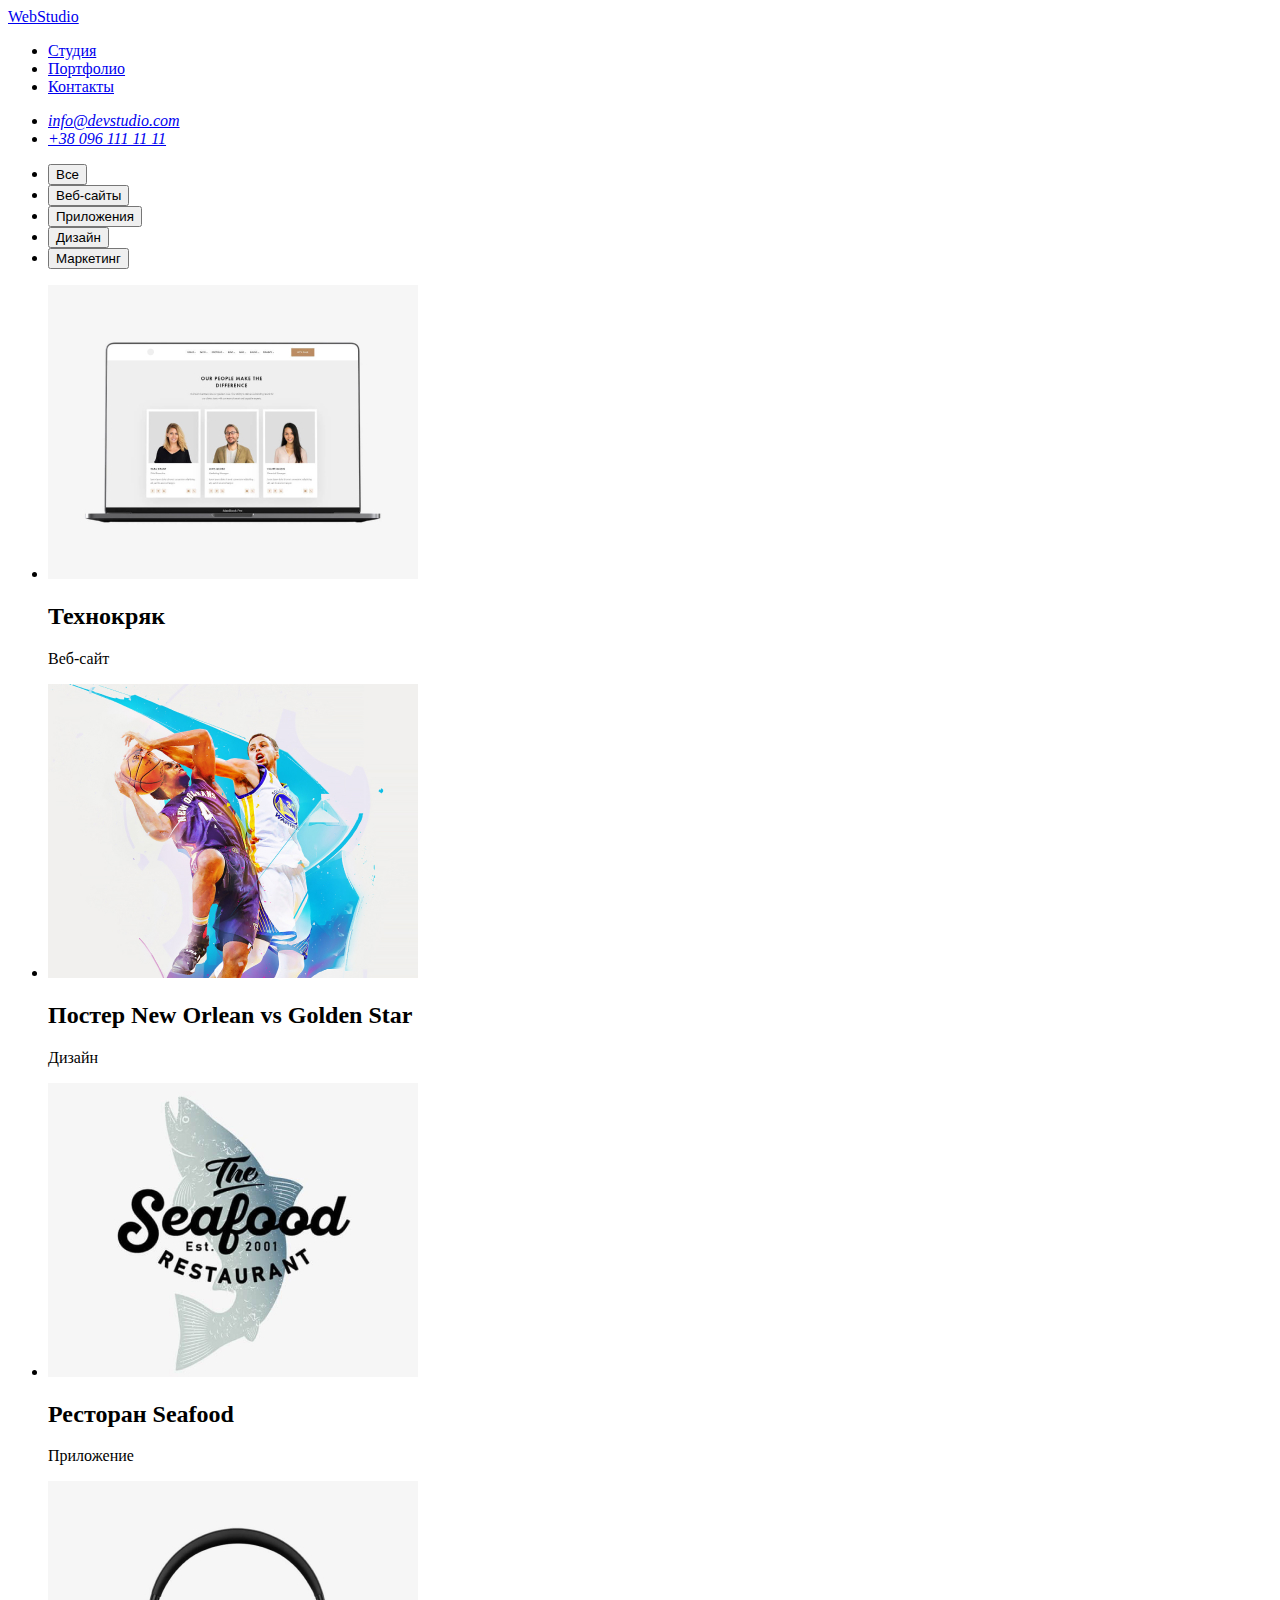
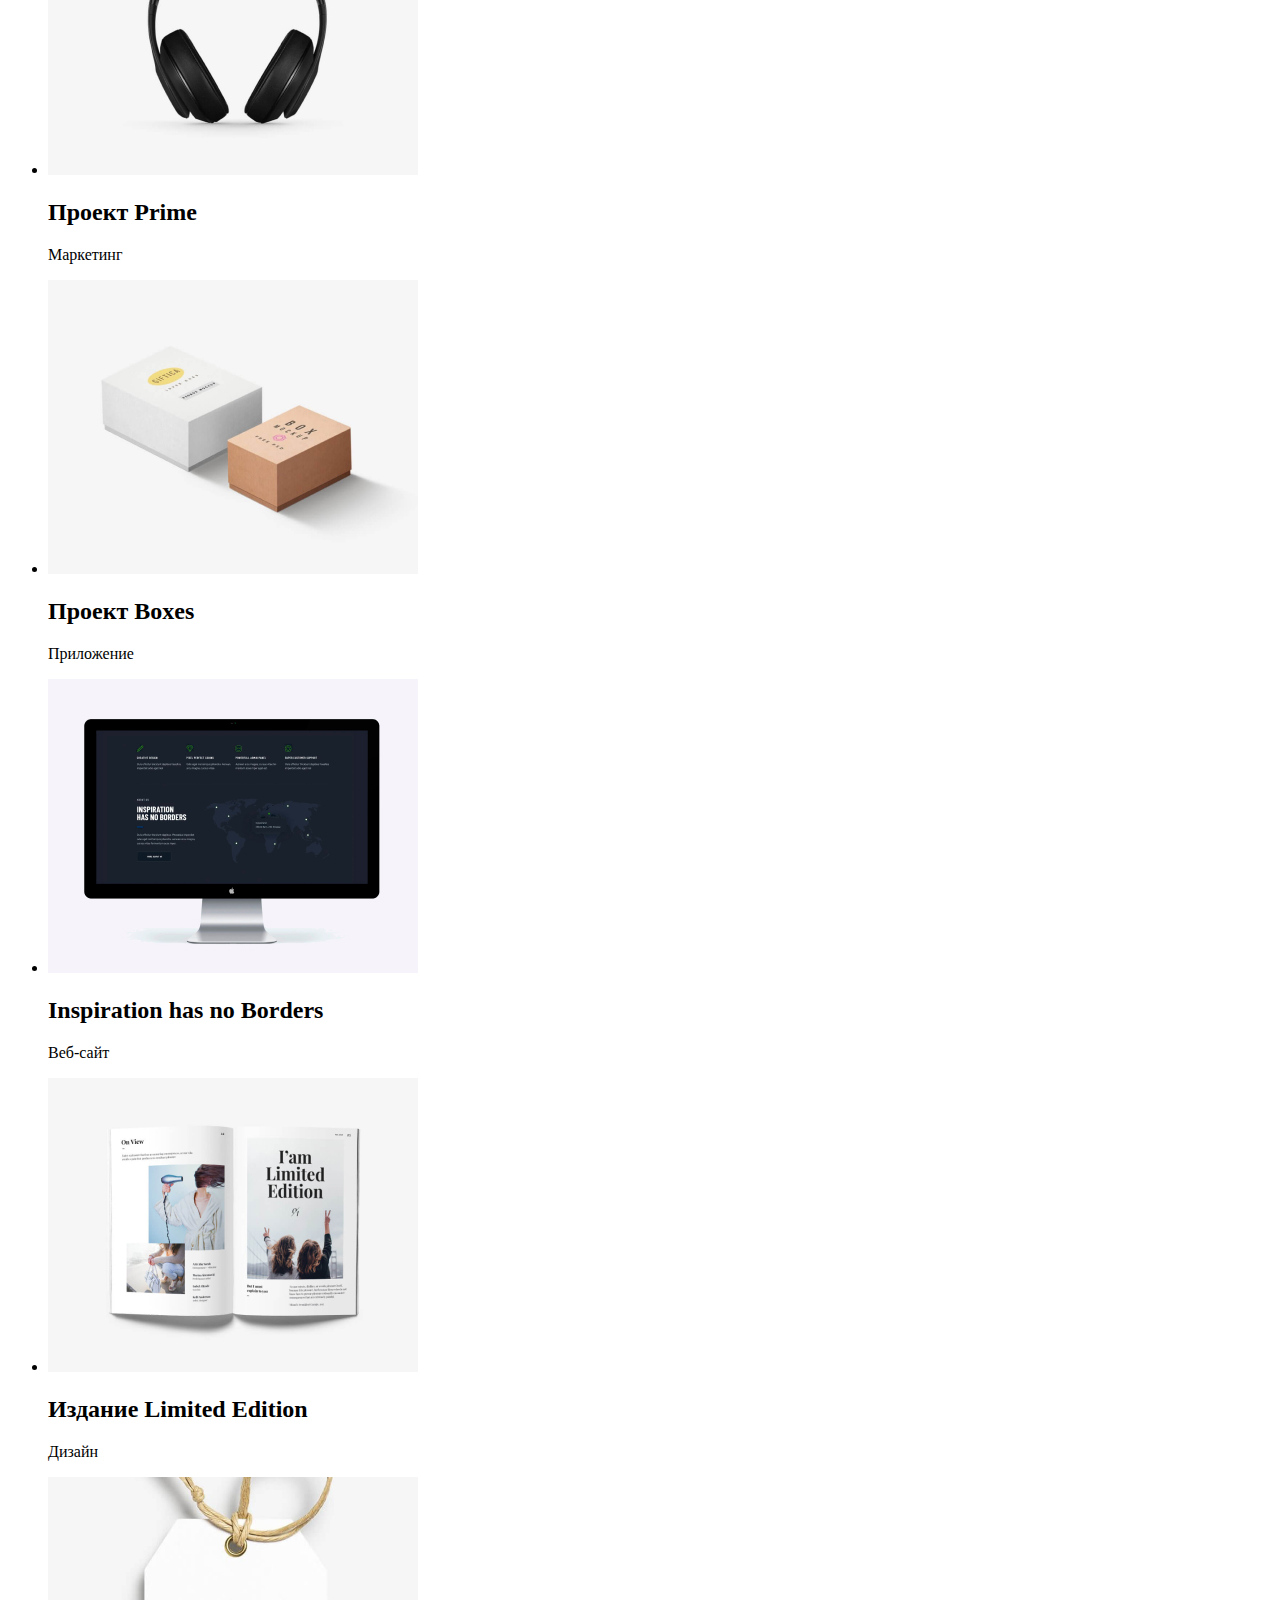
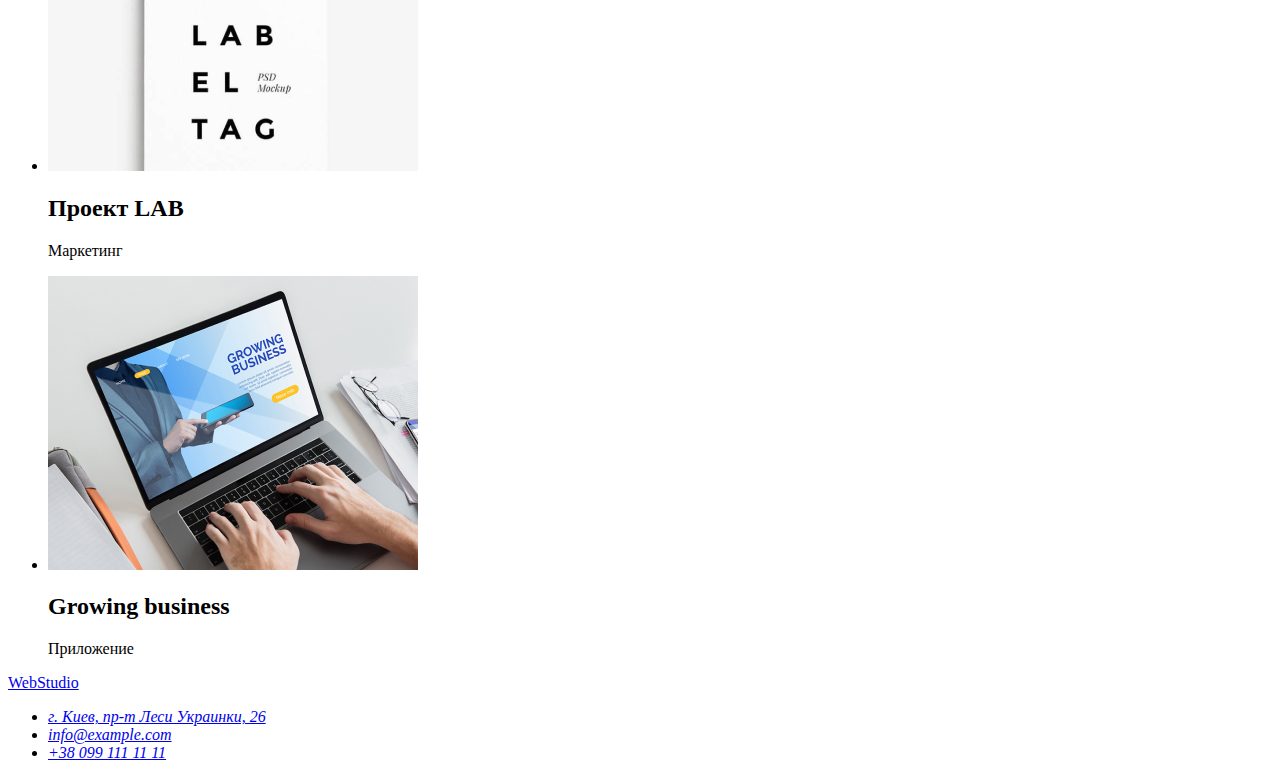
==== portfolio.html @ 5e10f969 "Adds and mark ups portfolio.html" ====
<!DOCTYPE html>
<html lang="ru">
<head>
    <meta charset="UTF-8">
    <meta name="viewport" content="width=device-width, initial-scale=1.0">
    <title>Portfolio</title>
    <link rel="stylesheet" href="./css/visually-hidden.css" />
    <link rel="stylesheet" href="./css/styles.css" />
</head>

<body>
    <header>
        <!--Navigation area-->
        <nav>
            <a href="./index.html" aria-label="логотип сайта" lang="en">WebStudio</a>
            <ul>
                <li>
                    <a href="./index.html">Студия</a>
                </li>
                <li>
                    <a href="./portfolio.html">Портфолио</a>
                </li>
                <li>
                    <a href="#">Контакты</a>
                </li>
            </ul>
        </nav>
        <!--Contacts area-->
        <address>
            <ul>
                <li><a href="mailto:info@devstudio.com">info@devstudio.com</a></li>
                <li><a href="tel:+380961111111">+38 096 111 11 11</a></li>
            </ul>
        </address>
    </header>

    <main>
        <!--Projects area-->
        <section>
            <h1 class="visually-hidden">Нашы Проекты</h1>
            <ul>
                <li>
                    <button class="button">Все</button>
                </li>
                <li>
                    <button class="button">Веб-сайты</button>
                </li>
                <li>
                    <button class="button">Приложения</button>
                </li>
                <li>
                    <button class="button">Дизайн</button>
                </li>
                <li>
                    <button class="button">Маркетинг</button>
                </li>
            </ul>
            <ul>
                <li>
                    <img src="images/projects/project-1.jpg" 
                    alt="Проект сайта"
                    width="370" height="294"> 
                    <h2>Технокряк</h2>
                    <p>Веб-сайт</p>
                </li>
                <li>
                    <img src="images/projects/project-2.jpg" 
                    alt="Постер для баскетбольного матча"
                    width="370" height="294"> 
                    <h2>Постер New Orlean vs Golden Star</h2>
                    <p>Дизайн</p>
                </li>
                <li>
                    <img src="images/projects/project-3.jpg" 
                    alt="Логотим морського ресторана"
                    width="370" height="294"> 
                    <h2>Ресторан Seafood</h2>
                    <p>Приложение</p>
                </li>
                <li>
                    <img src="images/projects/project-4.jpg" 
                    alt="Беспроводные наушники Прайм"
                    width="370" height="294"> 
                    <h2>Проект Prime</h2>
                    <p>Маркетинг</p>
                </li>
                <li>
                    <img src="images/projects/project-5.jpg" 
                    alt="Две Коробки"
                    width="370" height="294"> 
                    <h2>Проект Boxes</h2>
                    <p>Приложение</p>
                </li>
                <li>
                    <img src="images/projects/project-6.jpg" 
                    alt="Сайт о вдохновение без границ"
                    width="370" height="294"> 
                    <h2>Inspiration has no Borders</h2>
                    <p>Веб-сайт</p>
                </li>
                <li>
                    <img src="images/projects/project-7.jpg" 
                    alt="Дизайн издания"
                    width="370" height="294"> 
                    <h2>Издание Limited Edition</h2>
                    <p>Дизайн</p>
                </li>
                <li>
                    <img src="images/projects/project-8.jpg" 
                    alt="Проект Лаб Ель Таг"
                    width="370" height="294"> 
                    <h2>Проект LAB</h2>
                    <p>Маркетинг</p>
                </li>
                <li>
                    <img src="images/projects/project-9.jpg" 
                    alt="Сайт об развитие бизнеса"
                    width="370" height="294"> 
                    <h2>Growing business</h2>
                    <p>Приложение</p>
                </li>
            </ul>
        </section>
    </main>

    <footer>
        <!--Address Info-->
        <a href="./index.html" aria-label="логотип сайта" lang="en">WebStudio</a>
        <address>
            <ul>
                <li>
                    <a href="https://goo.gl/maps/2tUUcAxCezGDa8WKA" target="_blank" rel="noreferrer noopener">г. Киев, пр-т
                        Леси Украинки, 26</a>
                </li>
                <li>
                    <a href="mailto:info@example.com">info@example.com</a>
                </li>
                <li>
                    <a href="tel:+380991111111">+38 099 111 11 11</a>
                </li>
            </ul>
        </address>
    </footer>
    
</body>
</html>
---- css/visually-hidden.css ----
.visually-hidden {
  position: absolute;
  width: 1px;
  height: 1px;
  margin: -1px;
  border: 0;
  padding: 0;

  white-space: nowrap;
  clip-path: inset(100%);
  clip: rect(0 0 0 0);
  overflow: hidden;
}
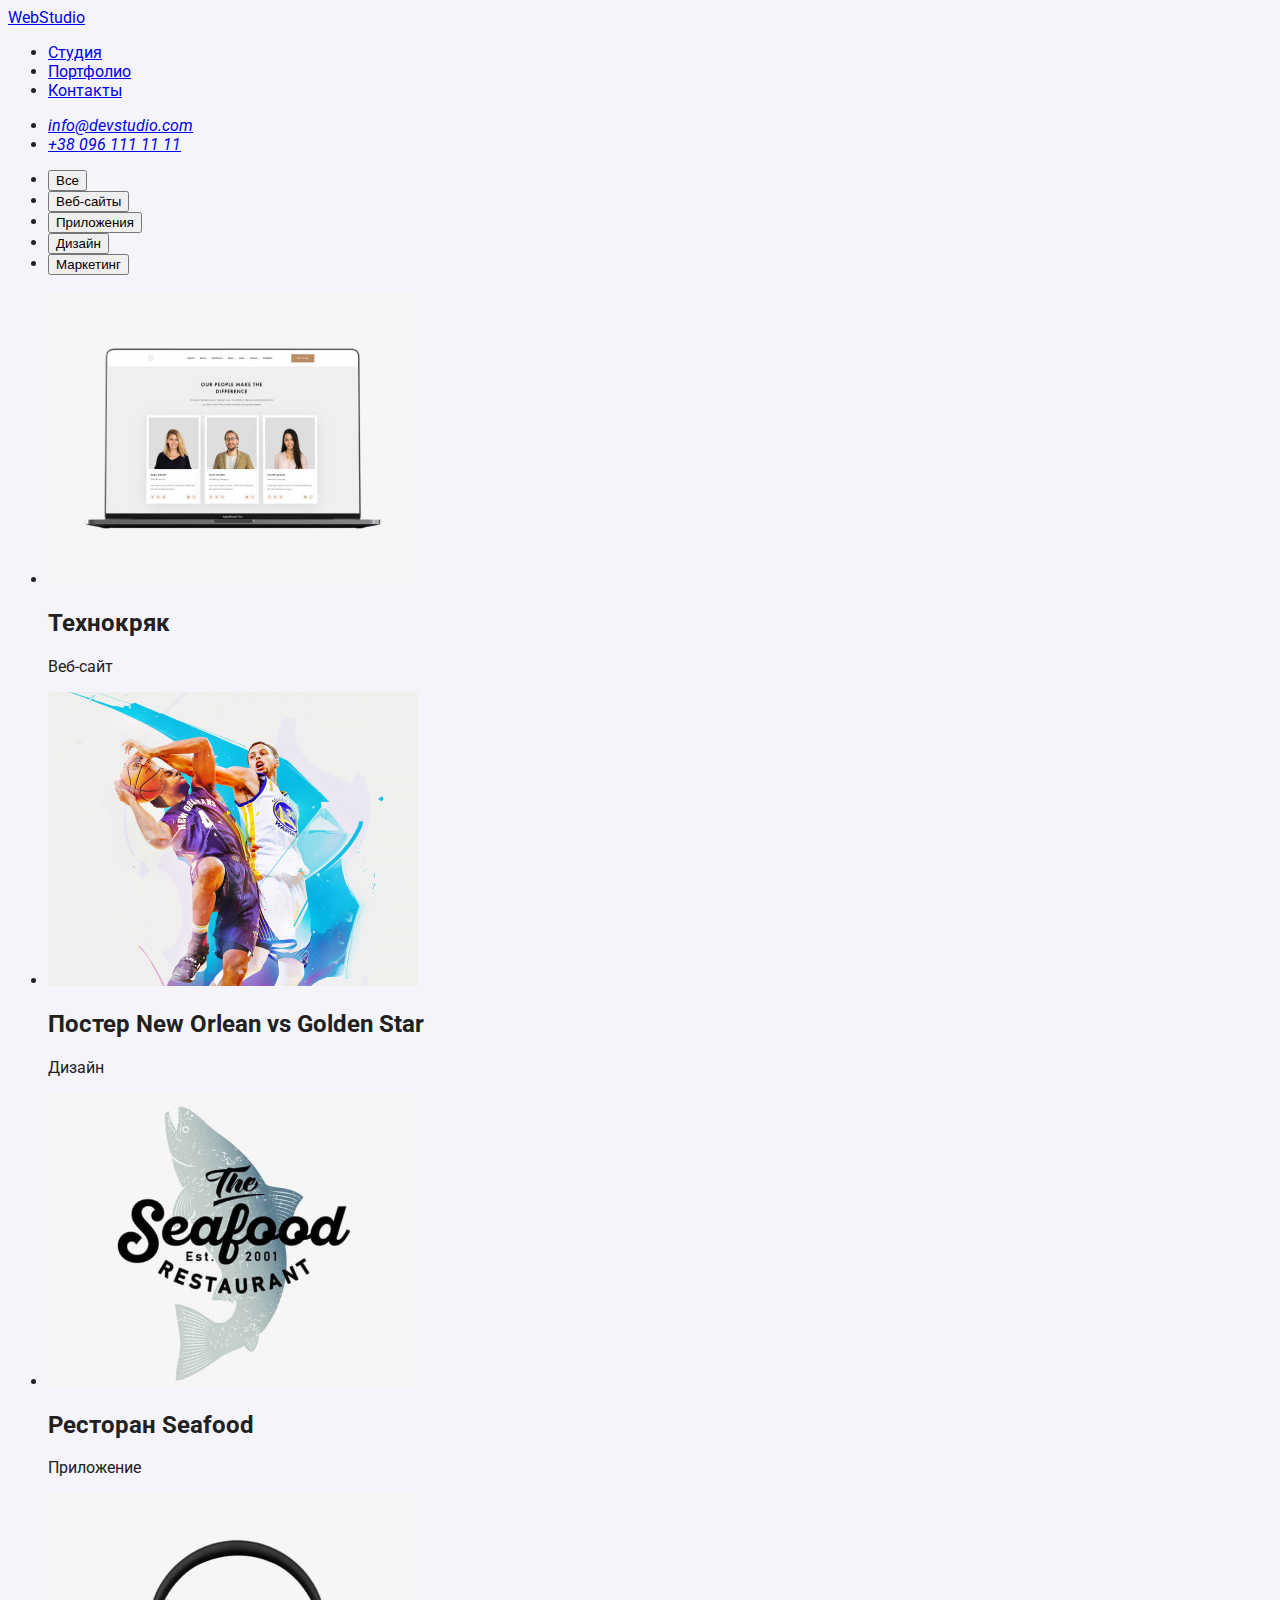
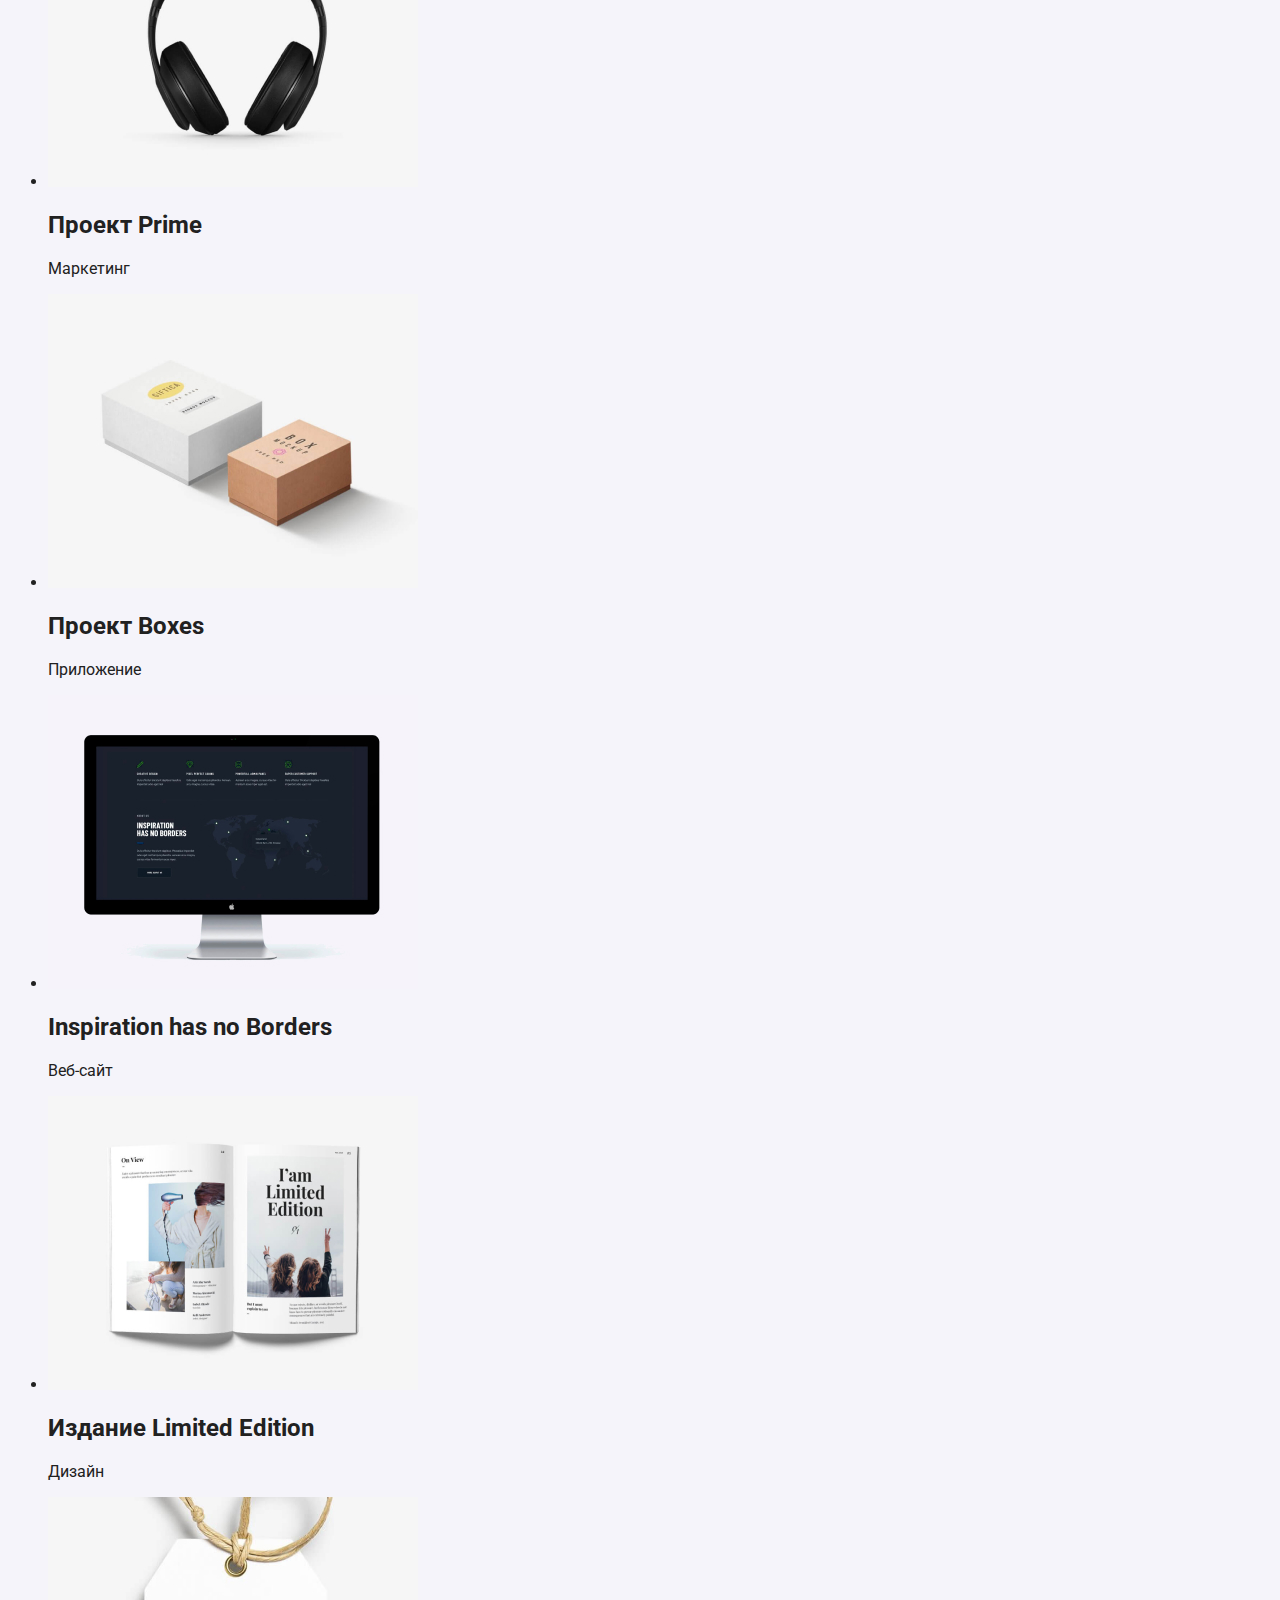
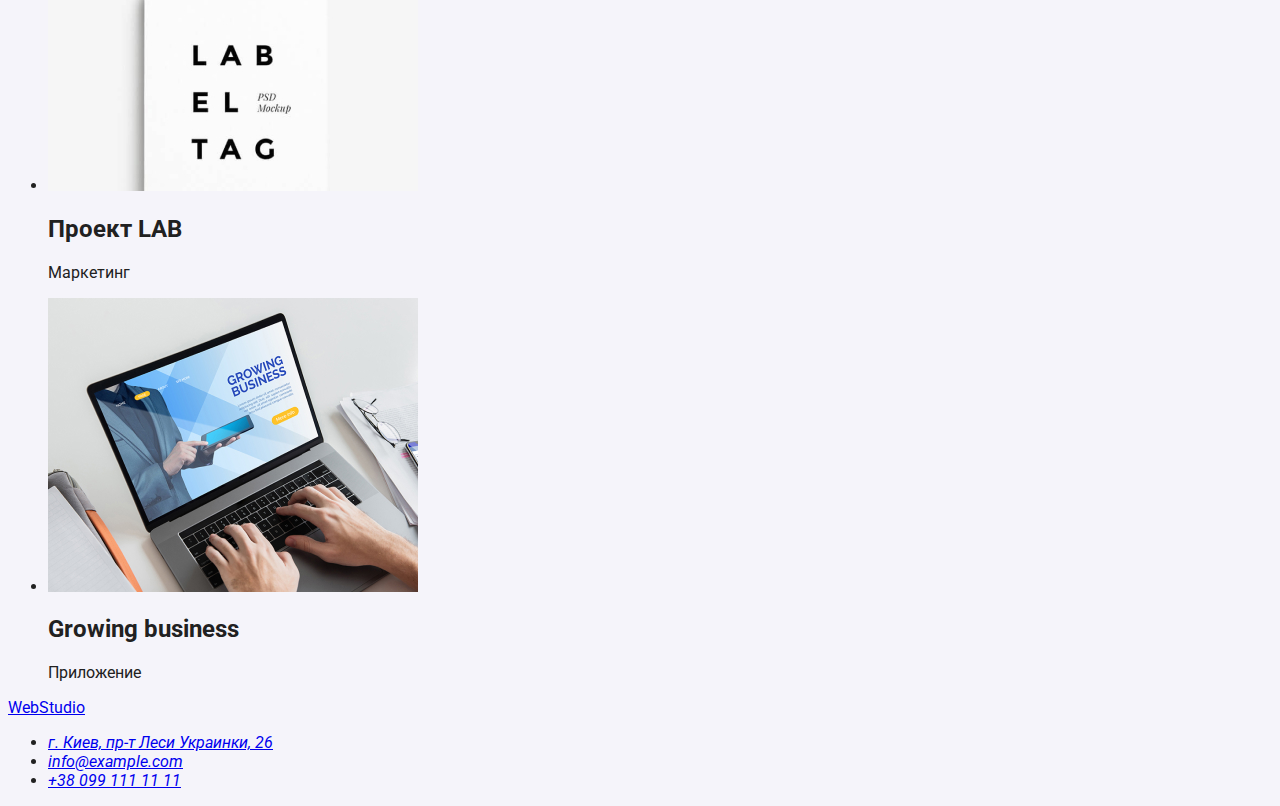
==== commit 0ca1a30b: "Adds first part of css to index.html" ====
--- a/portfolio.html
+++ b/portfolio.html
@@ -4,6 +4,11 @@
     <meta charset="UTF-8">
     <meta name="viewport" content="width=device-width, initial-scale=1.0">
     <title>Portfolio</title>
+    <link rel="preconnect" href="https://fonts.gstatic.com">
+    <link 
+        href="https://fonts.googleapis.com/css2?family=Raleway:wght@700&family=Roboto:wght@400;500;700;900&display=swap"
+        rel="stylesheet"
+    />
     <link rel="stylesheet" href="./css/visually-hidden.css" />
     <link rel="stylesheet" href="./css/styles.css" />
 </head>
--- a/css/styles.css
+++ b/css/styles.css
@@ -0,0 +1,114 @@
+:root {
+  --primary-text-color: #212121;
+  --secondary-text-color: #757575;
+  --accent-color: #2196f3;
+  --light-theme-color: #ffffff;
+  --dark-logo-text-color: #000000;
+  --light-background-color: #f5f4fa;
+  --dark-background-color: #2f303a;
+}
+
+body {
+  font-family: "Roboto", sans-serif;
+  background-color: #f5f4fa;
+  color: var(--primary-text-color);
+}
+
+.list {
+  list-style: none;
+}
+
+/* Navigation */
+
+.logo {
+  font-family: "Raleway", sans-serif;
+  font-weight: 700;
+  font-size: 26px;
+  line-height: 1.192;
+  letter-spacing: 0.03em;
+  text-decoration: none;
+
+  color: var(--dark-logo-text-color);
+}
+
+.logo-accent {
+  color: var(--accent-color);
+}
+
+.nav-link {
+  font-weight: 500;
+  font-size: 14px;
+  line-height: 1.142;
+  letter-spacing: 0.02em;
+  text-decoration: none;
+
+  color: var(--primary-text-color);
+}
+
+.nav-link:hover,
+.nav-link:focus,
+.contact-info-link:hover,
+.contact-info-link:focus {
+  color: var(--accent-color);
+}
+
+.nav .nav-link.current {
+  color: var(--accent-color);
+}
+
+.contact-info-link {
+  font-family: inherit;
+  font-weight: 500;
+  font-size: 14px;
+  line-height: 1.142;
+  letter-spacing: 0.02em;
+  text-decoration: none;
+  font-style: normal;
+
+  color: var(--secondary-text-color);
+}
+
+/* Hero */
+
+.hero-title {
+  font-weight: 900;
+  font-size: 44px;
+  line-height: 1.363;
+  text-align: center;
+  letter-spacing: 0.06em;
+  text-transform: uppercase;
+
+  background-color: var(--dark-background-color);
+  color: var(--light-theme-color);
+}
+
+.btn {
+  font-family: inherit;
+  font-weight: 700;
+  font-size: 16px;
+  line-height: 1.875;
+  text-align: center;
+  letter-spacing: 0.06em;
+
+  background-color: var(--accent-color);
+  color: var(--light-theme-color);
+}
+
+/* Features */
+
+.feature-title {
+  font-weight: 700;
+  font-size: 14px;
+  line-height: 1.142;
+  letter-spacing: 0.03em;
+  text-transform: uppercase;
+}
+
+.feature-description {
+  font-weight: 400;
+  font-size: 14px;
+  line-height: 1.714;
+  letter-spacing: 0.03em;
+
+  color: var(--secondary-text-color);
+}
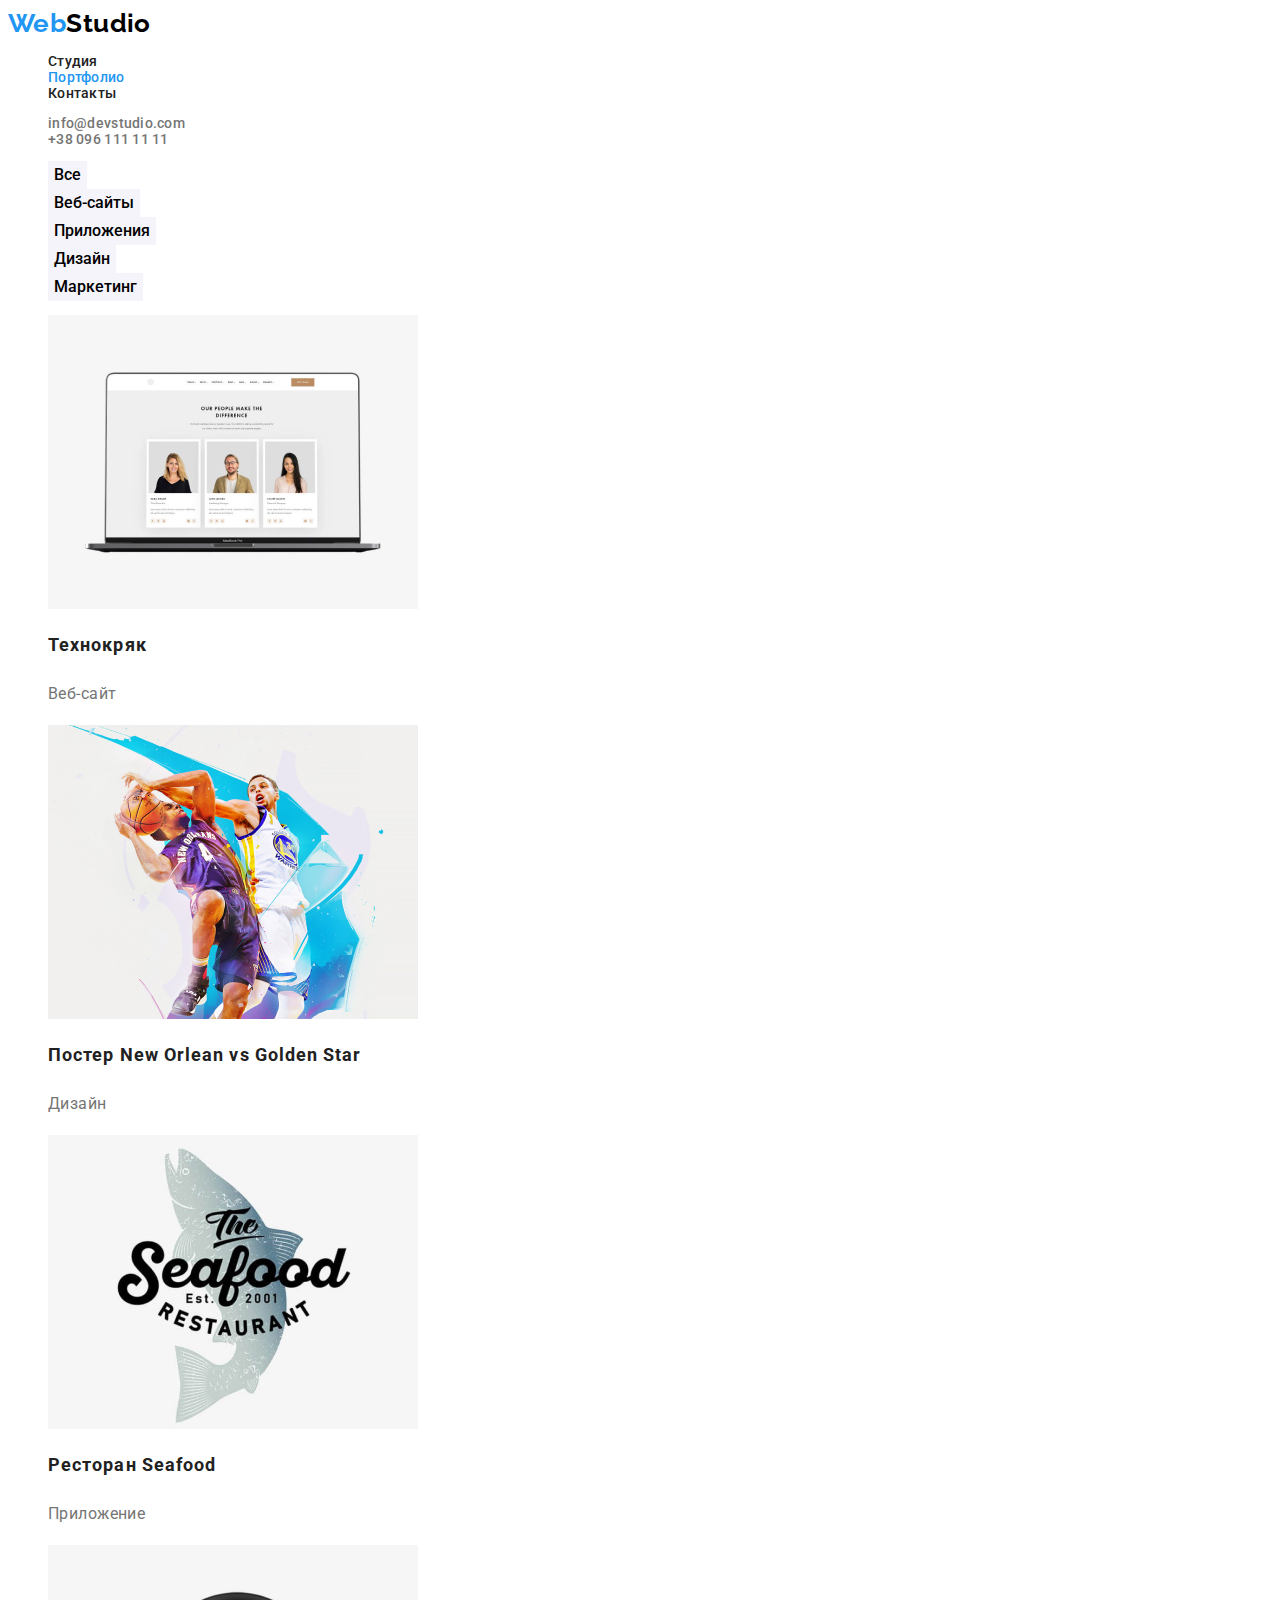
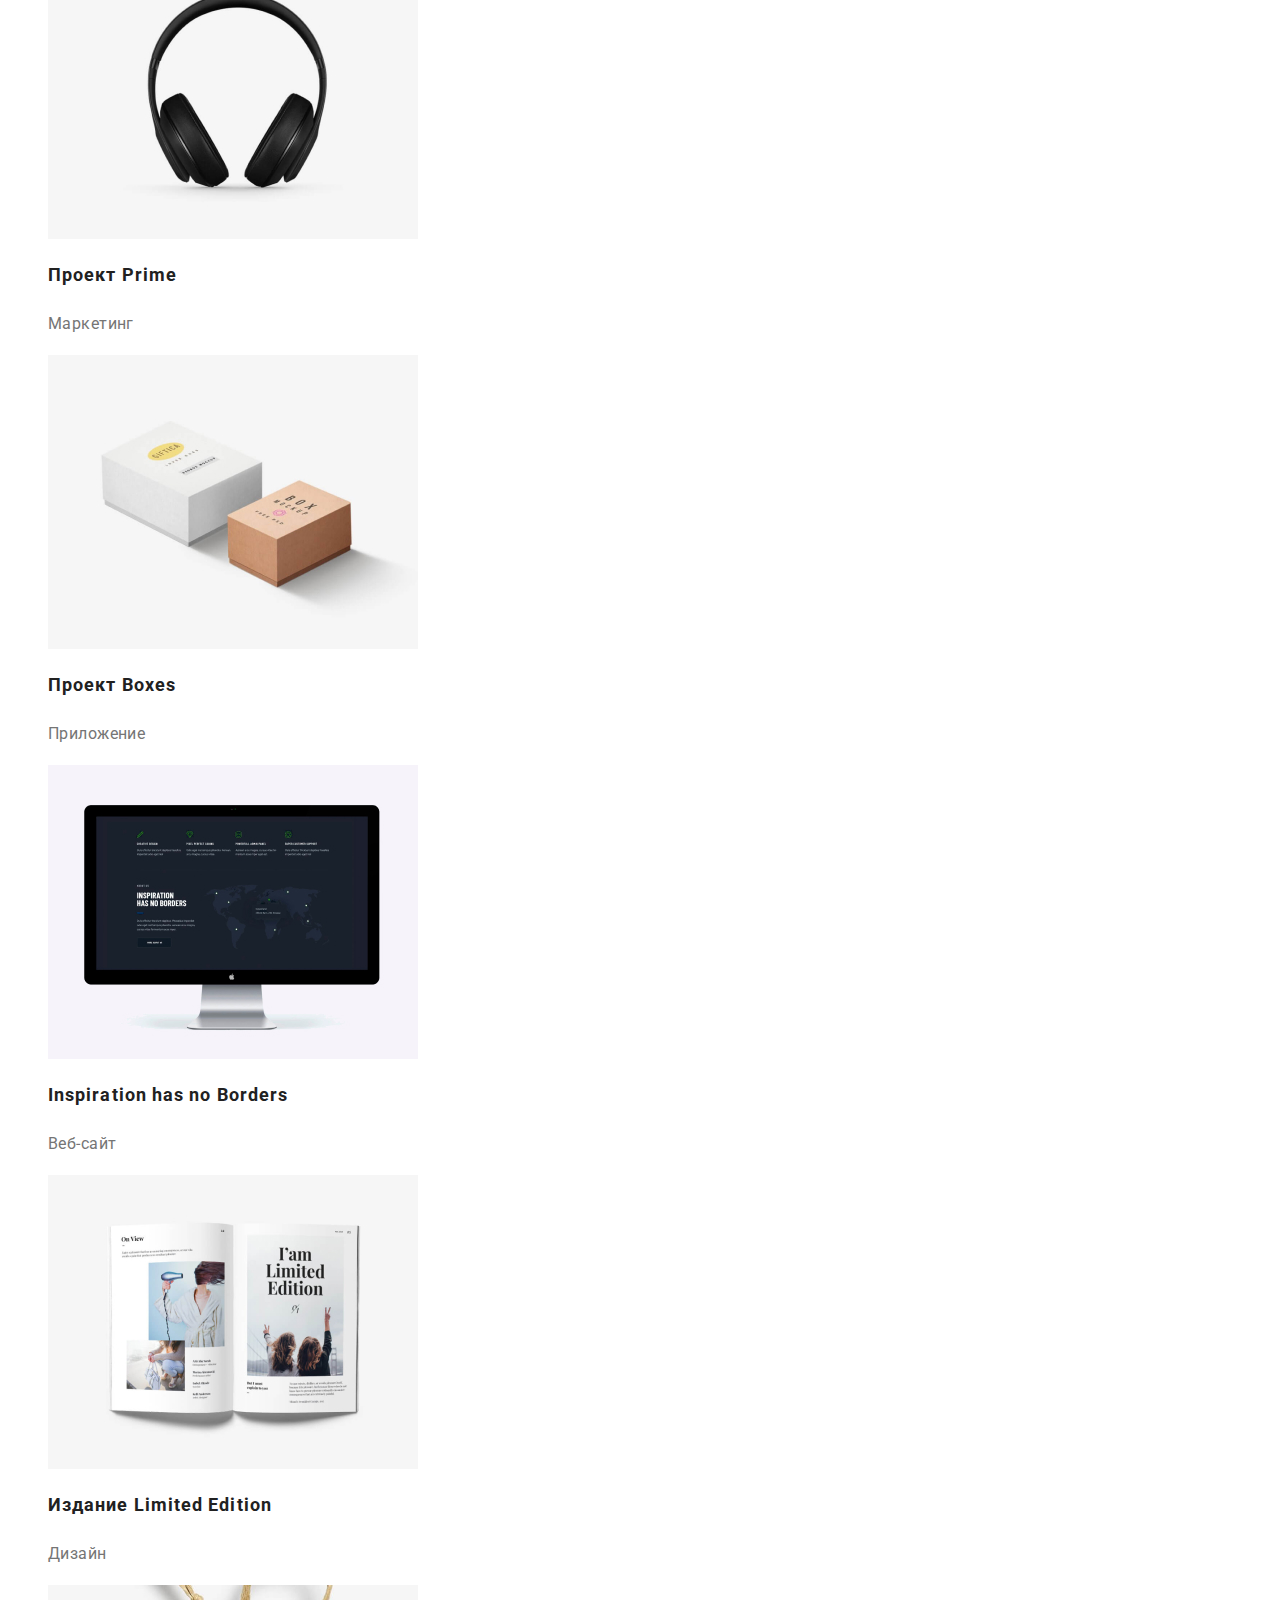
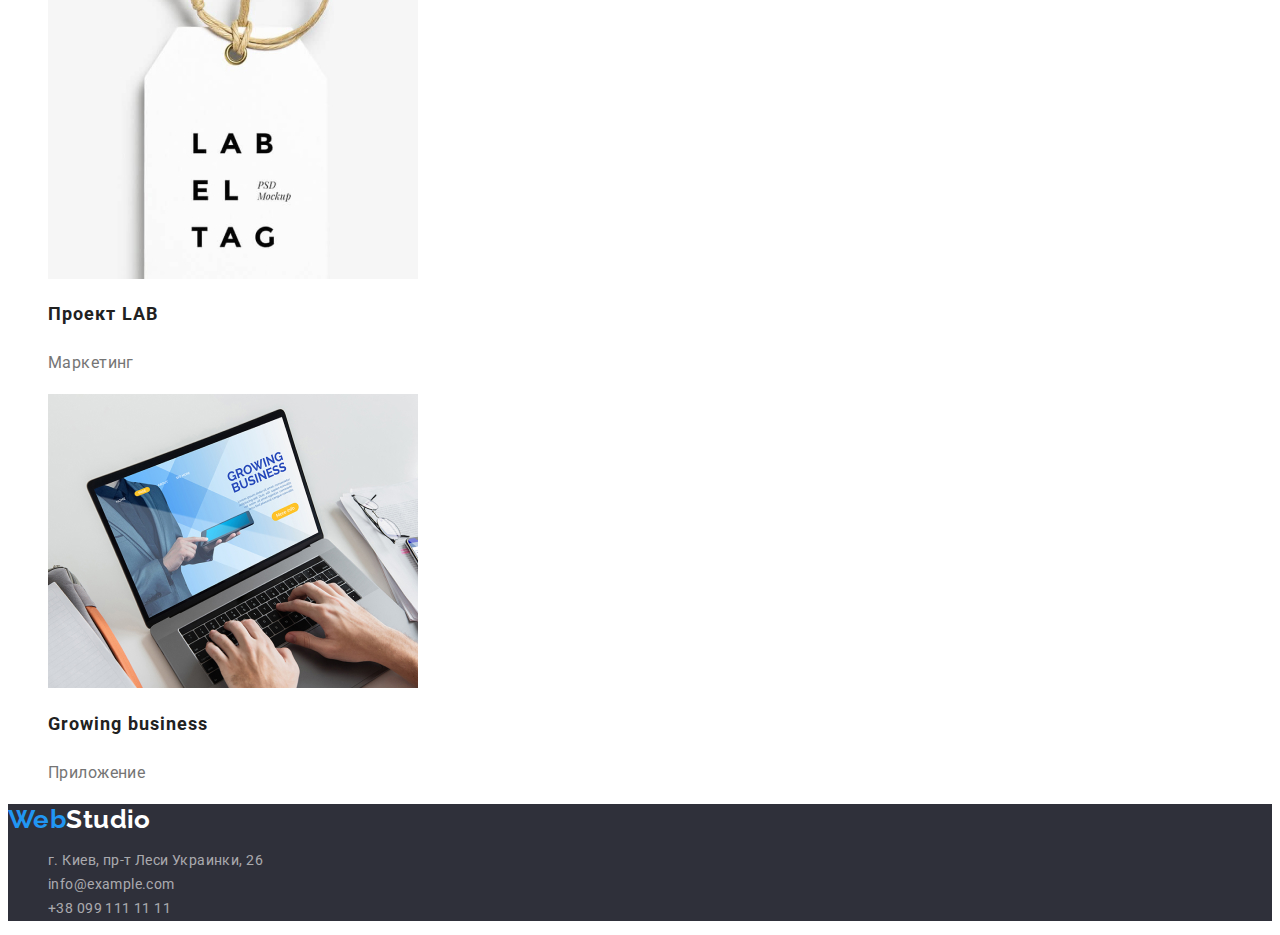
==== commit 331935d9: "Adds css (color&fonts) to portfolio.html" ====
--- a/portfolio.html
+++ b/portfolio.html
@@ -16,132 +16,157 @@
 <body>
     <header>
         <!--Navigation area-->
-        <nav>
-            <a href="./index.html" aria-label="логотип сайта" lang="en">WebStudio</a>
-            <ul>
-                <li>
-                    <a href="./index.html">Студия</a>
+        <nav class="nav">
+            <a class="logo" href="./index.html" aria-label="логотип сайта" lang="en">
+                <span class="logo-accent">Web</span>Studio
+            </a>
+            <ul class=" nav-list">
+                <li class="nav-item">
+                    <a class="nav-link" href="./index.html">Студия</a>
                 </li>
-                <li>
-                    <a href="./portfolio.html">Портфолио</a>
+                <li class="nav-item">
+                    <a class="nav-link current" href="./portfolio.html">Портфолио</a>
                 </li>
-                <li>
-                    <a href="#">Контакты</a>
+                <li class="nav-item">
+                    <a class="nav-link" href="#">Контакты</a>
                 </li>
             </ul>
         </nav>
         <!--Contacts area-->
-        <address>
-            <ul>
-                <li><a href="mailto:info@devstudio.com">info@devstudio.com</a></li>
-                <li><a href="tel:+380961111111">+38 096 111 11 11</a></li>
+        <address class="contact-info">
+            <ul class="contact-info-list">
+                <li class="contact-info-item">
+                    <a class="contact-info-link" href="mailto:info@devstudio.com">info@devstudio.com</a>
+                </li>
+                <li class="contact-info-item">
+                    <a class="contact-info-link" href="tel:+380961111111">+38 096 111 11 11</a>
+                </li>
             </ul>
+        </address>
         </address>
     </header>
 
     <main>
         <!--Projects area-->
-        <section>
+        <section class="projects">
             <h1 class="visually-hidden">Нашы Проекты</h1>
-            <ul>
-                <li>
-                    <button class="button">Все</button>
+            <ul class="projects-nav">
+                <li class="projects-nav-item">
+                    <button class="projects-nav-btn" type="button">Все</button>
                 </li>
-                <li>
-                    <button class="button">Веб-сайты</button>
+                <li class="projects-nav-item">
+                    <button class="projects-nav-btn" type="button">Веб-сайты</button>
                 </li>
-                <li>
-                    <button class="button">Приложения</button>
+                <li class="projects-nav-item">
+                    <button class="projects-nav-btn" type="button">Приложения</button>
                 </li>
-                <li>
-                    <button class="button">Дизайн</button>
+                <li class="projects-nav-item">
+                    <button class="projects-nav-btn" type="button">Дизайн</button>
                 </li>
-                <li>
-                    <button class="button">Маркетинг</button>
+                <li class="projects-nav-item">
+                    <button class="projects-nav-btn" type="button">Маркетинг</button>
                 </li>
             </ul>
-            <ul>
-                <li>
-                    <img src="images/projects/project-1.jpg" 
-                    alt="Проект сайта"
-                    width="370" height="294"> 
-                    <h2>Технокряк</h2>
-                    <p>Веб-сайт</p>
+            <ul class="projects-list">
+                <li class="projects-list-item" >
+                    <a class="projects-list-link" href="">
+                        <img class="projects-list-img" src="images/projects/project-1.jpg" 
+                        alt="Проект сайта" width="370" height="294">
+                        <h2 class="projects-list-item-title" >Технокряк</h2>
+                        <p class="projects-list-item-text" >Веб-сайт</p>
+                    </a> 
                 </li>
-                <li>
-                    <img src="images/projects/project-2.jpg" 
-                    alt="Постер для баскетбольного матча"
-                    width="370" height="294"> 
-                    <h2>Постер New Orlean vs Golden Star</h2>
-                    <p>Дизайн</p>
+                <li class="projects-list-item" >
+                    <a class="projects-list-link" href="">
+                        <img class="projects-list-img" src="images/projects/project-2.jpg" 
+                        alt="Постер для баскетбольного матча" 
+                        width="370" height="294">
+                        <h2 class="projects-list-item-title" >Постер New Orlean vs Golden Star</h2>
+                        <p class="projects-list-item-text" >Дизайн</p>
+                    </a>
                 </li>
-                <li>
-                    <img src="images/projects/project-3.jpg" 
-                    alt="Логотим морського ресторана"
-                    width="370" height="294"> 
-                    <h2>Ресторан Seafood</h2>
-                    <p>Приложение</p>
+                <li class="projects-list-item" >
+                    <a class="projects-list-link" href="">
+                        <img class="projects-list-img" src="images/projects/project-3.jpg" 
+                        alt="Логотим морського ресторана" 
+                        width="370" height="294">
+                        <h2 class="projects-list-item-title" >Ресторан Seafood</h2>
+                        <p class="projects-list-item-text" >Приложение</p>
+                    </a>
                 </li>
-                <li>
-                    <img src="images/projects/project-4.jpg" 
-                    alt="Беспроводные наушники Прайм"
-                    width="370" height="294"> 
-                    <h2>Проект Prime</h2>
-                    <p>Маркетинг</p>
+                <li class="projects-list-item" >
+                    <a class="projects-list-link" href="">
+                        <img class="projects-list-img" src="images/projects/project-4.jpg" 
+                        alt="Беспроводные наушники Прайм" 
+                        width="370" height="294">
+                        <h2 class="projects-list-item-title" >Проект Prime</h2>
+                        <p class="projects-list-item-text" >Маркетинг</p>
+                    </a>
                 </li>
-                <li>
-                    <img src="images/projects/project-5.jpg" 
-                    alt="Две Коробки"
-                    width="370" height="294"> 
-                    <h2>Проект Boxes</h2>
-                    <p>Приложение</p>
+                <li class="projects-list-item" >
+                    <a class="projects-list-link" href="">
+                        <img class="projects-list-img" src="images/projects/project-5.jpg" 
+                        alt="Две Коробки" width="370" height="294">
+                        <h2 class="projects-list-item-title" >Проект Boxes</h2>
+                        <p class="projects-list-item-text" >Приложение</p>
+                    </a>
                 </li>
-                <li>
-                    <img src="images/projects/project-6.jpg" 
-                    alt="Сайт о вдохновение без границ"
-                    width="370" height="294"> 
-                    <h2>Inspiration has no Borders</h2>
-                    <p>Веб-сайт</p>
+                <li class="projects-list-item" >
+                    <a class="projects-list-link" href="">
+                        <img class="projects-list-img" src="images/projects/project-6.jpg" 
+                        alt="Сайт о вдохновение без границ" 
+                        width="370" height="294">
+                    </a>
+                    <h2 class="projects-list-item-title" >Inspiration has no Borders</h2>
+                    <p class="projects-list-item-text" >Веб-сайт</p>
                 </li>
-                <li>
-                    <img src="images/projects/project-7.jpg" 
-                    alt="Дизайн издания"
-                    width="370" height="294"> 
-                    <h2>Издание Limited Edition</h2>
-                    <p>Дизайн</p>
+                <li class="projects-list-item" >
+                    <a class="projects-list-link" href="">
+                        <img class="projects-list-img" src="images/projects/project-7.jpg" 
+                        alt="Дизайн издания" 
+                        width="370" height="294">
+                    </a>
+                    <h2 class="projects-list-item-title" >Издание Limited Edition</h2>
+                    <p class="projects-list-item-text" >Дизайн</p>
                 </li>
-                <li>
-                    <img src="images/projects/project-8.jpg" 
-                    alt="Проект Лаб Ель Таг"
-                    width="370" height="294"> 
-                    <h2>Проект LAB</h2>
-                    <p>Маркетинг</p>
+                <li class="projects-list-item" >
+                    <a class="projects-list-link" href="">
+                        <img class="projects-list-img" src="images/projects/project-8.jpg" 
+                        alt="Проект Лаб Ель Таг"
+                        width="370" height="294">
+                    </a>
+                    <h2 class="projects-list-item-title" >Проект LAB</h2>
+                    <p class="projects-list-item-text" >Маркетинг</p>
                 </li>
-                <li>
-                    <img src="images/projects/project-9.jpg" 
-                    alt="Сайт об развитие бизнеса"
-                    width="370" height="294"> 
-                    <h2>Growing business</h2>
-                    <p>Приложение</p>
+                <li class="projects-list-item" >
+                    <a class="projects-list-link" href="">
+                        <img class="projects-list-img" src="images/projects/project-9.jpg" 
+                        alt="Сайт об развитие бизнеса" 
+                        width="370" height="294">
+                    </a>
+                    <h2 class="projects-list-item-title" >Growing business</h2>
+                    <p class="projects-list-item-text" >Приложение</p>
                 </li>
             </ul>
         </section>
     </main>
 
-    <footer>
+    <footer class="address">
         <!--Address Info-->
-        <a href="./index.html" aria-label="логотип сайта" lang="en">WebStudio</a>
+        <a class="logo" href="./index.html" aria-label="логотип сайта" lang="en">
+            <span class="logo-accent">Web</span><span class="logo-dark">Studio</span>
+        </a>
         <address>
             <ul>
                 <li>
-                    <a href="https://goo.gl/maps/2tUUcAxCezGDa8WKA" target="_blank" rel="noreferrer noopener">г. Киев, пр-т
-                        Леси Украинки, 26</a>
+                    <a class="address-link" href="https://goo.gl/maps/2tUUcAxCezGDa8WKA" target="_blank"
+                        rel="noreferrer noopener">г. Киев, пр-т Леси Украинки, 26</a>
                 </li>
                 <li>
-                    <a href="mailto:info@example.com">info@example.com</a>
+                    <a class="address-link" href="mailto:info@example.com">info@example.com</a>
                 </li>
                 <li>
-                    <a href="tel:+380991111111">+38 099 111 11 11</a>
+                    <a class="address-link" href="tel:+380991111111">+38 099 111 11 11</a>
                 </li>
             </ul>
         </address>
--- a/css/styles.css
+++ b/css/styles.css
@@ -1,35 +1,63 @@
 :root {
+  --main-font: "Roboto", sans-serif;
+  --secondary-font: "Raleway", sans-serif;
+
   --primary-text-color: #212121;
   --secondary-text-color: #757575;
   --accent-color: #2196f3;
   --light-theme-color: #ffffff;
   --dark-logo-text-color: #000000;
-  --light-background-color: #f5f4fa;
+  --light-bakground-color: #f5f4fa;
   --dark-background-color: #2f303a;
+  --light-address-link-color: rgba(255, 255, 255, 0.6);
 }
 
 body {
-  font-family: "Roboto", sans-serif;
-  background-color: #f5f4fa;
+  font-family: var(--main-font);
+  font-weight: 400;
+  font-size: 14px;
+  letter-spacing: 0.03em;
+
+  background-color: #ffffff;
   color: var(--primary-text-color);
 }
 
-.list {
+ul {
   list-style: none;
 }
 
-/* Navigation */
+a {
+  font-style: normal;
+  text-decoration: none;
+  color: inherit;
+}
+
+button {
+  border: none;
+}
+
+/* Components */
 
 .logo {
-  font-family: "Raleway", sans-serif;
+  font-family: var(--secondary-font);
   font-weight: 700;
   font-size: 26px;
   line-height: 1.192;
-  letter-spacing: 0.03em;
   text-decoration: none;
 
   color: var(--dark-logo-text-color);
 }
+
+.section-title {
+  font-weight: 700;
+  font-size: 36px;
+  line-height: 1.166;
+  text-align: center;
+}
+
+/* ======= STUDIO ======= */
+
+/* Navigation */
 
 .logo-accent {
   color: var(--accent-color);
@@ -37,10 +65,8 @@
 
 .nav-link {
   font-weight: 500;
-  font-size: 14px;
   line-height: 1.142;
   letter-spacing: 0.02em;
-  text-decoration: none;
 
   color: var(--primary-text-color);
 }
@@ -50,6 +76,7 @@
 .contact-info-link:hover,
 .contact-info-link:focus {
   color: var(--accent-color);
+  scroll-behavior: smooth;
 }
 
 .nav .nav-link.current {
@@ -59,11 +86,8 @@
 .contact-info-link {
   font-family: inherit;
   font-weight: 500;
-  font-size: 14px;
   line-height: 1.142;
   letter-spacing: 0.02em;
-  text-decoration: none;
-  font-style: normal;
 
   color: var(--secondary-text-color);
 }
@@ -82,7 +106,7 @@
   color: var(--light-theme-color);
 }
 
-.btn {
+.hero-btn {
   font-family: inherit;
   font-weight: 700;
   font-size: 16px;
@@ -98,17 +122,88 @@
 
 .feature-title {
   font-weight: 700;
-  font-size: 14px;
   line-height: 1.142;
-  letter-spacing: 0.03em;
   text-transform: uppercase;
 }
 
 .feature-description {
-  font-weight: 400;
-  font-size: 14px;
   line-height: 1.714;
-  letter-spacing: 0.03em;
-
-  color: var(--secondary-text-color);
-}
+
+  color: var(--secondary-text-color);
+}
+
+/* Scope */
+
+/* Team */
+.team-title {
+  font-weight: 500;
+  font-size: 16px;
+  line-height: 1.187;
+}
+
+.team-description {
+  font-size: 16px;
+  line-height: 1.187;
+
+  color: var(--secondary-text-color);
+}
+
+/* Address */
+
+.address {
+  background-color: var(--dark-background-color);
+}
+
+.logo-dark {
+  color: var(--light-theme-color);
+}
+
+.address-link {
+  line-height: 1.714;
+
+  color: var(--light-address-link-color);
+}
+
+.address-link:hover,
+.address-link:focus {
+  color: var(--light-theme-color);
+  scroll-behavior: smooth;
+}
+
+/* ======= STUDIO END ======= */
+
+/* ======= PORTFOLIO ======= */
+
+/* Projects */
+
+.projects-nav-btn {
+  font-family: inherit;
+  font-weight: 500;
+  font-size: 16px;
+  line-height: 1.625;
+  text-align: center;
+
+  background-color: var(--light-bakground-color);
+}
+
+.projects-nav-btn:hover,
+.projects-nav-btn:focus {
+  background-color: var(--accent-color);
+  color: var(--light-theme-color);
+}
+
+.projects-list-item-title {
+  font-weight: 700;
+  font-size: 18px;
+  line-height: 2;
+  letter-spacing: 0.06em;
+}
+
+.projects-list-item-text {
+  font-size: 16px;
+  line-height: 1.875;
+
+  color: var(--secondary-text-color);
+}
+
+/* ======= PORTFOLIO END ======= */
